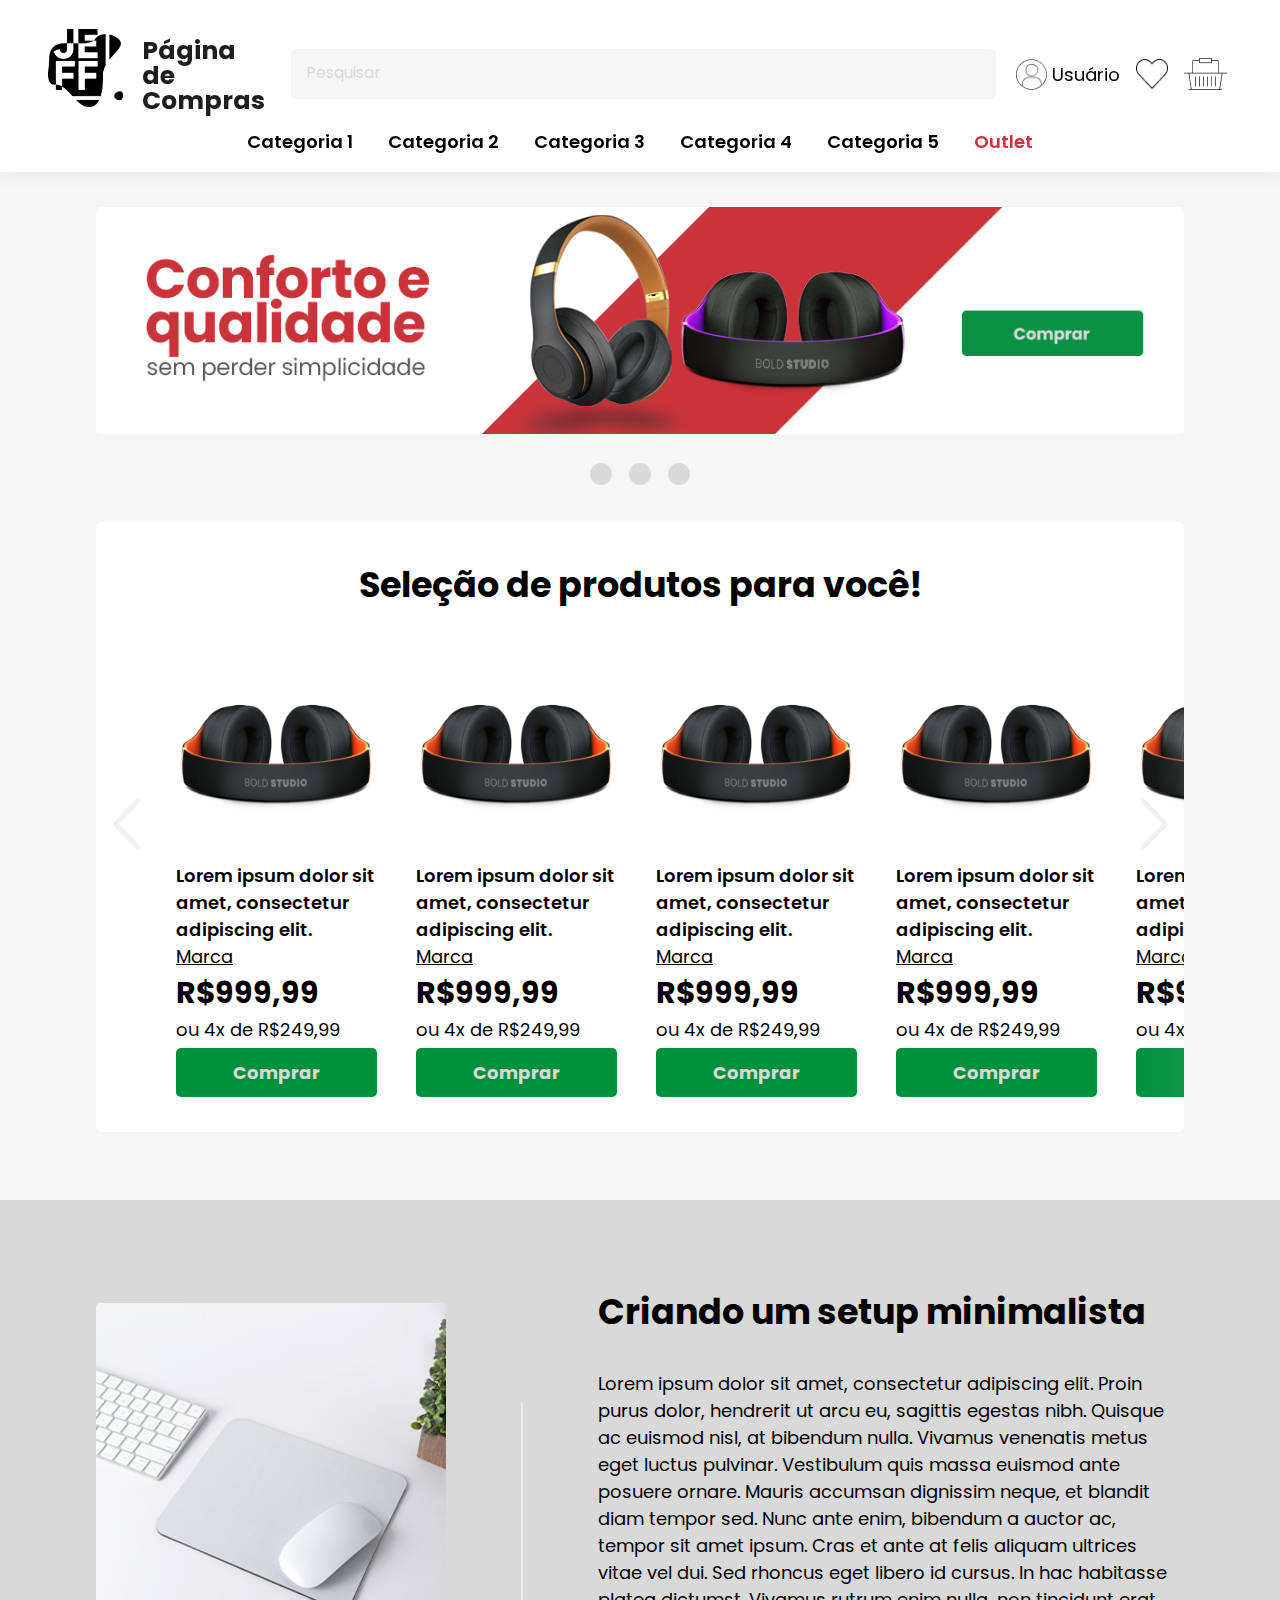
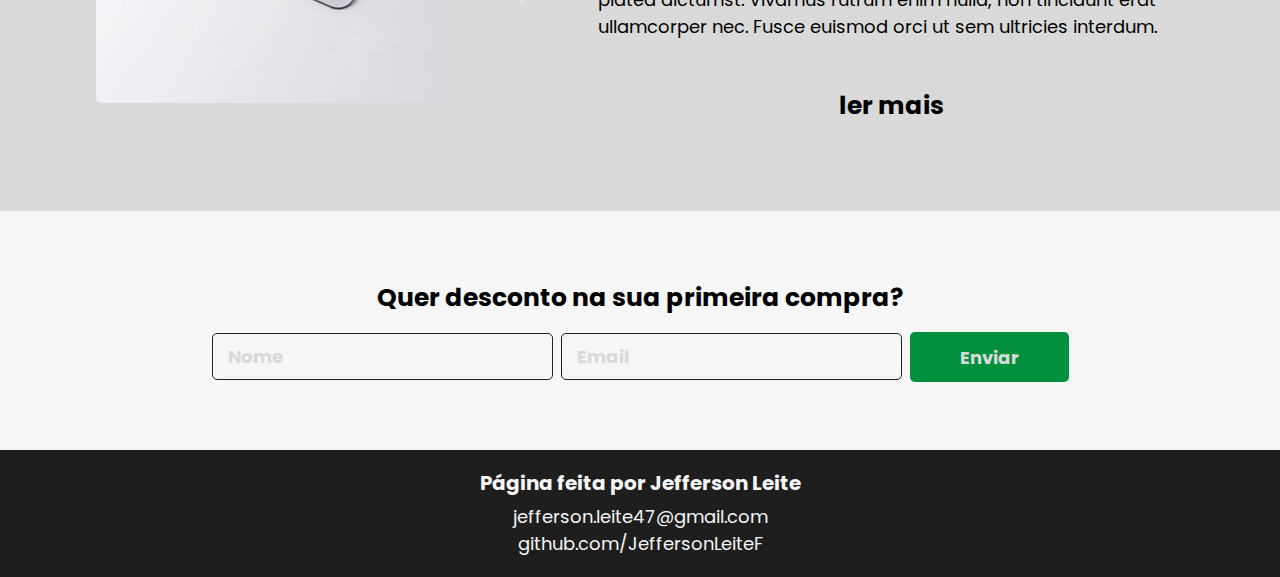
==== index.html @ b0ed4621 "Ajustes JS Banners Mobile" ====
<!DOCTYPE html>
<html lang="pt-br">
<head>
    <meta charset="utf-8">
    <meta name="viewport" content="width=device-width, initial-scale=1, maximum-scale=1.0">
    <link rel="stylesheet" type="text/css" href="style.css">
    <style>@import url('https://fonts.googleapis.com/css2?family=Poppins:display=swap');</style>
    <title>Projeto 2 - Ecommerce</title>
</head>
<body>
    <header>
        <div class="header-content">
            <img id="Logo" src="img/Logo Preta.png" alt="Logo Jeff" >
            <h1 id="Logo-txt">Página de Compras</h1>
            <button id="Menu-Mobile">Menu</button>
            <input type="text" id="Searchbar" placeholder="Pesquisar">
            <div class="header-content-right">
                <img src="img/user.png" alt="ícone usuário" id="User">
                <p id="User-txt">Usuário</p>        
                <img src="img/Favoritos.png" alt="ícone favoritos" id="Fav">
                <img src="img/Sacola.png" alt="ícone sacola" id="Sacola">
            </div>
        </div>
        <div class="nav-categorias">
            <nav id="nav">
                <ul>
                <li><a href="#" class="nav-item">Categoria 1</a></li>
                <li><a href="#" class="nav-item">Categoria 2</a></li>
                <li><a href="#" class="nav-item">Categoria 3</a></li>
                <li><a href="#" class="nav-item">Categoria 4</a></li>
                <li><a href="#" class="nav-item">Categoria 5</a></li>
                <li><a href="#" class="nav-item" id="outlet">Outlet</a></li>
                </ul>
            </nav>

        </div>
    </header>

    <section class="sliders">
        <div class="slides">
            <!-- Botões -->
            <input type="radio" name="radio-btn" id="radio1">
            <input type="radio" name="radio-btn" id="radio2">
            <input type="radio" name="radio-btn" id="radio3">
            

            <!-- Banners -->
            <div class="slide first">
                <img src="img/Banner-Home1.png" alt="Primeiro Banner">
            </div>
            <div class="slide">
                <img src="img/Banner-Home2.png" alt="Segundo Banner">
            </div>
            <div class="slide">
                <img src="img/Banner-Home3.png" alt="Terceiro Banner">
            </div>
            <!-- Navigation Manual -->
        <div class="navigation-manual">
            <label for="radio1" class="manual-btn1"></label>
            <label for="radio2" class="manual-btn2"></label>
            <label for="radio3" class="manual-btn3"></label>

        </div>

        </div>
    </section>

    <section class="sliders-m">
        <div class="slides-m">
            <!-- Botões -->
            <input type="radio" name="radio-btn" id="radio-m1">
            <input type="radio" name="radio-btn" id="radio-m2">
            <input type="radio" name="radio-btn" id="radio-m3">
            

            <!-- Banners Mobile -->
            <div class="slide-m first">
                <img src="img/Banner 1_Mobile.png" alt="Primeiro Banner">
            </div>
            <div class="slide-m">
                <img src="img/Banner 2_Mobile.png" alt="Segundo Banner">
            </div>
            <div class="slide-m">
                <img src="img/Banner 3_Mobile.png" alt="Terceiro Banner">
            </div>
            <!-- Navigation Manual -->
        <div class="navigation-manual-m">
            <label for="radio-m1" class="manual-btn1-m"></label>
            <label for="radio-m2" class="manual-btn2-m"></label>
            <label for="radio-m3" class="manual-btn3-m"></label>

        </div>

        </div>
    </section>
    <section class="pSlider">
        <h1>Seleção de produtos para você!</h1>
        <button class="prev"><img src="img/Seta_E.svg" alt=""></button>
        <button class="next"><img src="img/Seta_D.svg" alt=""></button>
        <!-- Carrossel de Produtos -->
    <div class="Carrossel">
        <div class="cProduct">
            <img src="img/Produto-Fone.png" alt="Imagem-Fone-produto">
            <h3 class="pNome">Lorem ipsum dolor sit amet, consectetur adipiscing elit.</h3>
            <h3 class="pMarca">Marca</h3>
            <h2 class="pPrice">R$999,99</h2>
            <p class="pParcel">ou 4x de R$249,99</p>
            <a href="#" class="pCTA">Comprar</a>
        </div>

        <div class="cProduct">
            <img src="img/Produto-Fone.png" alt="Imagem-Fone-produto">
            <h3 class="pNome">Lorem ipsum dolor sit amet, consectetur adipiscing elit.</h3>
            <h3 class="pMarca">Marca</h3>
            <h2 class="pPrice">R$999,99</h2>
            <p class="pParcel">ou 4x de R$249,99</p>
            <a href="#" class="pCTA">Comprar</a>
        </div>

        <div class="cProduct">
            <img src="img/Produto-Fone.png" alt="Imagem-Fone-produto">
            <h3 class="pNome">Lorem ipsum dolor sit amet, consectetur adipiscing elit.</h3>
            <h3 class="pMarca">Marca</h3>
            <h2 class="pPrice">R$999,99</h2>
            <p class="pParcel">ou 4x de R$249,99</p>
            <a href="#" class="pCTA">Comprar</a>
        </div>

        <div class="cProduct">
            <img src="img/Produto-Fone.png" alt="Imagem-Fone-produto">
            <h3 class="pNome">Lorem ipsum dolor sit amet, consectetur adipiscing elit.</h3>
            <h3 class="pMarca">Marca</h3>
            <h2 class="pPrice">R$999,99</h2>
            <p class="pParcel">ou 4x de R$249,99</p>
            <a href="#" class="pCTA">Comprar</a>
        </div>

        <div class="cProduct">
            <img src="img/Produto-Fone.png" alt="Imagem-Fone-produto">
            <h3 class="pNome">Lorem ipsum dolor sit amet, consectetur adipiscing elit.</h3>
            <h3 class="pMarca">Marca</h3>
            <h2 class="pPrice">R$999,99</h2>
            <p class="pParcel">ou 4x de R$249,99</p>
            <a href="#" class="pCTA">Comprar</a>
        </div>

        <div class="cProduct">
            <img src="img/Produto-Fone.png" alt="Imagem-Fone-produto">
            <h3 class="pNome">Lorem ipsum dolor sit amet, consectetur adipiscing elit.</h3>
            <h3 class="pMarca">Marca</h3>
            <h2 class="pPrice">R$999,99</h2>
            <p class="pParcel">ou 4x de R$249,99</p>
            <a href="#" class="pCTA">Comprar</a>
        </div>
        
        <div class="cProduct">
            <img src="img/Produto-Fone.png" alt="Imagem-Fone-produto">
            <h3 class="pNome">Lorem ipsum dolor sit amet, consectetur adipiscing elit.</h3>
            <h3 class="pMarca">Marca</h3>
            <h2 class="pPrice">R$999,99</h2>
            <p class="pParcel">ou 4x de R$249,99</p>
            <a href="#" class="pCTA">Comprar</a>
        </div>
        
        <div class="cProduct">
            <img src="img/Produto-Fone.png" alt="Imagem-Fone-produto">
            <h3 class="pNome">Lorem ipsum dolor sit amet, consectetur adipiscing elit.</h3>
            <h3 class="pMarca">Marca</h3>
            <h2 class="pPrice">R$999,99</h2>
            <p class="pParcel">ou 4x de R$249,99</p>
            <a href="#" class="pCTA">Comprar</a>
        </div>
    </div>
    </section>

<!-- Container de Blog -->
<section class="Blog-Container">
    <div class="Blog-Wrapper">
        <div class="Blog-Img">
            <img src="img/Banner-Content.png" alt="Imagem do Blog">
        </div>
        <div class="Blog-Line">
            <img src="img/Blog-line.svg" alt="Linha divisória do Blog">
        </div>
        <div class="Blog-TXT">
            <h1>Criando um setup minimalista</h1>
            <p>Lorem ipsum dolor sit amet, consectetur adipiscing elit. Proin purus dolor, hendrerit ut arcu eu, sagittis egestas nibh. Quisque ac euismod nisl, at bibendum nulla. Vivamus venenatis metus eget luctus pulvinar. Vestibulum quis massa euismod ante posuere ornare. Mauris accumsan dignissim neque, et blandit diam tempor sed. Nunc ante enim, bibendum a auctor ac, tempor sit amet ipsum. Cras et ante at felis aliquam ultrices vitae vel dui. Sed rhoncus eget libero id cursus. In hac habitasse platea dictumst. Vivamus rutrum enim nulla, non tincidunt erat ullamcorper nec. Fusce euismod orci ut sem ultricies interdum.</p>
            <a href="#">ler mais</a>
        </div>
    </div>
</section>
<!-- Formulário -->
<section class="Form-Container">
    <h2 class="Form-Tittle">Quer desconto na sua primeira compra?</h2>
    <div class="Form-Wrapper">
        <!-- <h2 class="Form-Tittle">Quer desconto na sua primeira compra?</h2> -->
        <input type="text" placeholder="Nome" class="Form-Name">
        <input type="text" placeholder="Email" class="Form-Email">
        <input type="submit" value="Enviar" class="Form-Button">
    </div>
</section>
<!-- Footer -->
<section class="Footer-Container">
    <h2 class="Footer-Tittle">Página feita por Jefferson Leite</h2>
    <h3>jefferson.leite47@gmail.com</h3>
    <h3>github.com/JeffersonLeiteF</h3>
</section>
<!-- Adição de JS -->
<script src="script.js"></script>
</body>
</html>
---- style.css ----
*{
    margin: 0;
    padding: 0;
    border: 0;
    font-family: 'Poppins', sans-serif;
}
html{
    font-size: 62.5%;
    scroll-behavior: smooth;
    background-color: #f6f6f6;
}
/* Header */
header{
    top: 0;
    width: 100%;
    background: #FFFFFF;
    box-shadow: 0px 4px 19px #0000000d;
    position: sticky;
    padding-bottom: 2px;
    z-index: 99999;
}
/* Header Principal */
.header-content{
    align-items: center;
    display: flex;
    justify-content: center;
}
#Logo{
    position: relative;
    width: 100%;
    max-width: 75px;    
    /* height: 100%; */
    margin-top: 22px;
    margin-left: 15px;
    margin-right: 0px;
}
#Logo-txt{
    position: relative;
    width: 100%;
    max-width: 130px;
    font-family: 'Poppins';
    font-style: normal;
    font-weight: 700;
    font-size: 25px;
    text-align: left;
    line-height: 25px;
    color: #1E1E1E;
    margin-left: 19px;
    margin-top: 38px;
}
#Menu-Mobile{
    display: none;
}
#Searchbar{
    position: relative;
    width: 100%;
    max-width: 675px;
    height: 100%;
    max-height: 50px;
    background-color: #f6f6f6;
    border-radius: 5px;
    border-color: none;
    padding: 15px;
    margin-top: 34px;
    margin-left: 19px;
}
#Searchbar::placeholder{
    font-family: 'Poppins';
    font-size: 1.6rem;
    color: #d9d9d9;
}
.header-content-right{
    display: flex;
    position: relative;
    justify-content: center;
    align-items: center;
    margin: 35px 16px 0;
    /* padding: 15px; */
    /* gap: 16px; */
    width: 100%;
    max-width: 220px;
}
#User{
    /* position: relative; */
    width: 31px;
    /* height: 31px; */
    /* margin-top: 35px; */
    margin-right: 5px;
}
#User-txt{
    /* position: relative; */
    font-family: 'Poppins';
    font-weight: 400;
    font-size: 1.8rem;
    /* line-height: 27px;
    margin-top: 35px;
    margin-left: 4.3px; */
    margin-right: 16px;
}
#Fav{
    /* position: relative; */
    width: 100%;
    /* height: 100%; */
    max-width: 32px;
    /* margin-top: 35px;
    margin-left: 16px; */
    margin-right: 16px;
}
#Sacola{
    /* position: relative; */
    width: 100%;
    height: 100%;
    max-width: 43px;
    max-height: 32px;
    /* margin-top: 35px;
    margin-left: 16px;
    margin-right: 15px; */
}
/* Categorias */
.nav-categorias{
    font-family: Poppins;
    margin: 15px 10px 15px;
}
.nav-categorias nav ul {
    display: flex;
    justify-content: center;
    list-style: none;
    flex-wrap: wrap;
    column-gap: 2.5rem;
}
.nav-categorias a{
    color: #000;
    text-decoration: none;
    font-size: 1.8rem;
    font-weight: 600;
    /* display: block; */
    padding: .5rem;
}
#outlet{
    color: #CB333B;
}
.nav-categorias a:hover{
    color: #3b3b3b;
    text-decoration: underline;
}
#outlet:hover{
    color: #881f24;
    text-decoration: underline;
}
.sliders{
    margin: 35px auto 0;
    max-width: 1200px;
    width: 85%;
    overflow: hidden;
}
.slides{
    width: 400%;
    display: flex;
}
.slides input{
    display: none;
}
.slide{
    width: 25%;
    position: relative;
    transition: 600ms ease-in-out;
}
.slide img{
    max-width: 1200px;
    width: 100%;
    border-radius: 5px;
}
.navigation-manual{
    position: absolute;
    max-width: 1200px;
    width: 85%;
    margin-top: 20%;
    display: flex;
    justify-content: center;
}
@media screen and (min-width: 1350px) {
  .navigation-manual {
   margin-top: 275px;
  }
}

.manual-btn1, .manual-btn2, .manual-btn3{
    border-radius: 100px;
    cursor: pointer;
    background-color: #d9d9d9;
    width: 22px;
    height: 22px;
    transition: 600ms;
}
.manual-btn1, .manual-btn2, .manual-btn3:not(:last-child){
    margin-right: 17px;
}
.manual-btn1:hover, .manual-btn2:hover, .manual-btn3:hover{
    background-color: #3b3b3b;
}
#radio1:checked ~ .first{
    margin-left: 0;
}
#radio2:checked ~ .first{
    margin-left: -25%;
}
#radio3:checked ~ .first{
    margin-left: -50%;
}
#radio1:checked ~ .navigation-manual .manual-btn1{
    background-color: #1E1E1E;
}
#radio2:checked ~ .navigation-manual .manual-btn2{
    background-color: #1E1E1E;
}
#radio3:checked ~ .navigation-manual .manual-btn3{
    background-color: #1E1E1E;
}
/* Banners Mobile */
.sliders-m{
    margin: 15px auto 0;
    max-width: 600px;
    width: 85%;
    overflow: hidden;
}
.slides-m{
    width: 400%;
    
    display: none;
}
.slides-m input{
    display: none;
}
.slide-m{
    width: 25%;
    position: relative;
    transition: 600ms ease-in-out;
}
.slide-m img{
    max-width: 1200px;
    width: 100%;
    border-radius: 5px;
}
.navigation-manual-m{
    position: absolute;
    max-width: 600px;
    width: 85%;
    margin-top: 118%;
    display: flex;
    justify-content: center;
}
.manual-btn1-m, .manual-btn2-m, .manual-btn3-m{
    border-radius: 100px;
    cursor: pointer;
    background-color: #d9d9d9;
    width: 22px;
    height: 22px;
    transition: 600ms;
}
.manual-btn1-m, .manual-btn2-m, .manual-btn3-m:not(:last-child){
    margin-right: 17px;
}
.manual-btn1-m:hover, .manual-btn2-m:hover, .manual-btn3-m:hover{
    background-color: #3b3b3b;
}
#radio-m1:checked ~ .first{
    margin-left: 0;
}
#radio-m2:checked ~ .first{
    margin-left: -25%;
}
#radio-m3:checked ~ .first{
    margin-left: -50%;
}
#radio-m1:checked ~ .navigation-manual-m .manual-btn1-m{
    background-color: #1E1E1E;
}
#radio-m2:checked ~ .navigation-manual-m .manual-btn2-m{
    background-color: #1E1E1E;
}
#radio-m3:checked ~ .navigation-manual-m .manual-btn3-m{
    background-color: #1E1E1E;
}
/* Carrossel Produtos */
.pSlider{
    background-color: #FFFFFF;
    border-radius: 5px;
    max-width: 1200px;
    width: 85%;
    /* max-height: 610px; */
    height: 610px;
    margin: 68px auto 0;
    padding-top: 0.1px;
    text-align: center;
    position: relative;
}
@media (min-width: 451px) and (max-width: 668px){
    .pSlider{
    height: 650px;
    }
}
.pSlider h1{
    font-family: 'Poppins';
    font-size: 3.5rem;
    line-height: 52.2px;
    margin: 37px 0 46px;
}
/* Carrossel de Produtos */
.Carrossel{
    position: relative;
    /* width: 1000px; */
    margin: 0 auto;
    gap: 40px;
    display: flex;
    /* justify-content: center; */
    overflow: hidden;
    transition-property: scroll-left;
    transition-duration: 600ms;
    transition-timing-function: ease-in-out;
    /* z-index: 0; */
   /*  padding-bottom: 27px; */
}
.cProduct{
    /* max-width: 250px;
    max-height: 447px; */
    width: 200px;
    height: 447px;
    /* padding: 50px; */
    /* margin: 0 40px; */
    display: inline-block;
}
.cProduct:first-child{
    margin-left: 80px;
}
.cProduct:last-child{
    margin-right: 80px;
}
.cProduct img{
    max-width: 200px;
    width: 100%;
}
.pNome{
    font-family: 'Poppins';
    font-size: 1.8rem;
    text-align: left;
    font-weight: 600;
}
.pMarca{
    font-family: 'Poppins';
    font-size: 1.8rem;
    text-align: left;
    font-weight: 400;
    text-decoration: underline;
    /* margin-top: -5px; */
}
.pPrice{
    font-family: 'Poppins';
    font-size: 3rem;
    text-align: left;
    font-weight: 700;
    /* margin-top: -10px; */
}
.pParcel{
    font-family: 'Poppins';
    font-size: 1.8rem;
    text-align: left;
    font-weight: 400;
    margin-bottom: 16px;
    /* margin-top: -10px; */
}
.pCTA{
    background-color: #00903E;
    padding: 12px 57px;
    color: #D9D9D9;
    font-family: 'Poppins';
    font-size: 18px;
    font-weight: 700;
    text-decoration: none;
    border-radius: 5px;
    transition: 600ms ease-in-out;
    /* margin-bottom: 15px; */
}
.pCTA:hover{
    background-color: #005022;
}
.next, .prev {
    cursor: pointer;
    position: absolute;
    height: 100%;
    width: 6rem;
    top: 50%;
    transform: translateY(-50%);
    border: none;
    z-index: 1;
    opacity: 0.05;
    transition: 600ms;
}
.prev {
    left: 0;
    background: linear-gradient(to right, #FFFFFF, transparent);
}
.next {
    right: 0;
    background: linear-gradient(to left, #FFFFFF, transparent);
}
.prev:hover, .next:hover{
    opacity: 1;
}
/* Blog */
.Blog-Container{
    margin-top: 68px;
    background-color: #D9D9D9;
    /* max-height: 572px;
    height: 100%; */
    width: 100%;
    padding-top: 86px;
    padding-bottom: 86px;
}
.Blog-Wrapper{
    display: flex;
    text-align: center;
    align-items: center;
    justify-content: center;
    margin: auto;
    max-width: 1200px;
    width: 85%;
    /* flex-wrap: wrap; */ /* Usar no media query */
}
.Blog-Img img{
    max-width: 350px;
    /* width: 100%; */
    border-radius: 5px;
    margin-right: 75px;
}
.Blog-Line{
    margin-right: 75px;    
}
.Blog-TXT{
    max-width: 668px;
    width: 100%;
    text-align: center;
    display: inline;
}
.Blog-TXT h1{
    font-family: 'Poppins';
    font-size: 3.5rem;
    font-weight: 700;
    line-height: 5.2rem;
    text-align: left;
    margin-bottom: 32px;
}
.Blog-TXT p{
    font-family: 'Poppins';
    font-size: 1.8rem;
    font-weight: 400;
    line-height: 2.7rem;
    text-align: left;
    max-width: 668px;
    width: 100%;
    margin-bottom: 47px;
}
.Blog-TXT a{
    color: #000;
    font-family: 'Poppins';
    font-size: 2.5rem;
    font-weight: 700;
    text-decoration: none;
    transition: all 600ms;
}
.Blog-TXT a:hover{
    color: #3b3b3b;
    text-decoration: underline;
}
/* Formulário */
.Form-Container{
    text-align: center;
    margin-top: 68px;
}
.Form-Wrapper{
    justify-content: center;
    align-items: center;
    max-width: 1200px;
    width: 85%;
    gap: 8px;
    display: inline-flex;
    /* flex-wrap: wrap; */
}
.Form-Tittle{
    color: #000;
    font-family: 'Poppins';
    font-size: 2.5rem;
    font-weight: 700;
    line-height: 3.7rem;
    margin-bottom: 1.6rem;
}
.Form-Name, .Form-Email{
    box-sizing: border-box;
    background-color: #f6f6f6;
    padding-top: 15px;
    padding-bottom: 10px;
    padding-left: 15px;
    border: 0.1rem solid #1E1E1E;
    border-radius: 5px;
    max-width: 341px;
    max-height: 50px;
    width: 100%;
    height: 100%;
    line-height: 50px;
}
.Form-Name::placeholder, .Form-Email::placeholder{
    font-family: 'Poppins';
    font-size: 1.8rem;
    color: #d9d9d9;
    font-weight: 700;
}
.Form-Button{
    box-sizing: border-box;
    padding: 12px 50px;
    background-color: #00903E;
    color: #d9d9d9;
    font-family: 'Poppins';
    font-size: 1.8rem;
    font-weight: 700;
    /* line-height: 2.7rem; */
    transition: 600ms;
    border-radius: 5px;
    cursor: pointer;
    max-height: 50px;
    height: 100%;
}
.Form-Button:hover{
    background-color: #005022;
}
/* Footer */
.Footer-Container{
    background-color: #1E1E1E;
    text-align: center;
    padding: 20px;
    margin-top: 68px;
}
.Footer-Container h2, .Footer-Container h3{
    color: #f6f6f6;
}
.Footer-Tittle{
    font-family: 'Poppins';
    font-size: 2rem;
    font-weight: 700;
    line-height: 2.7rem;
    margin-bottom: 6px;
}
.Footer-Container h3{
    font-family: 'Poppins';
    font-size: 1.8rem;
    font-weight: 400;
    line-height: 2.7rem;
}
/* Responsivo */
@media (max-width: 1000px){
    .Blog-Img, .Blog-Line{
        display: none;
    }
    .Blog-TXT h1{
        font-family: 'Poppins';
        font-size: 3.5rem;
        font-weight: 700;
        line-height: 5.2rem;
        text-align: center;
        /* margin-bottom: 32px; */
        margin: 0 10px 32px;
    }
    .Blog-TXT p{
        font-family: 'Poppins';
        font-size: 1.8rem;
        font-weight: 400;
        line-height: 2.7rem;
        text-align: left;
        max-width: 668px;
        width: 100%;
        margin-bottom: 47px;
    }
    .Blog-TXT a{
        color: #000;
        font-family: 'Poppins';
        font-size: 2.5rem;
        font-weight: 700;
        text-decoration: none;
        transition: all 600ms;
    }
}
@media (max-width: 655px){
    .header-content{
        flex-wrap: wrap;
    }
    .header-content-right{
        display: none;
    }
    #Logo{
        margin-left: auto;
    }
    #Logo-txt{
        margin-right: auto;
    }
    #Menu-Mobile{
        display: block;
        right: 0;
        margin: 34px auto 0;
        padding: 5px;
        background: none;
        font-family: 'Poppins';
        font-size: 1.6rem;
        font-weight: 500;
    }
    #Searchbar{
        width: 85%;
        max-width: 400px;
        margin: 25px 19px 15px;
    }
    .nav-categorias{
        display: none;  
    }
    header.menu-active .nav-categorias {
        display: flex;
        margin: 0 auto 10px;
        width: 100%;
        top: 100px;
        text-align: center;
    }
    header.menu-active .nav-categorias li{
        padding: 5px;
        width: 100vw;
    }
    header.menu-active #Searchbar {
        display: none;
    }
    header.menu-active .header-content-right{
        display: flex;
        justify-content: center;
        align-items: center;
        margin: 0 100% 0;
        margin-top: 15px;
        margin-bottom: 15px;
        padding: 0;
    }
    .sliders{
        display: none;
    }
    .slides-m{
        display: flex;
    }
}
@media (max-width: 600px){
    .Form-Container{
        text-align: center;
        margin-top: 68px;
    }
    .Form-Wrapper{
        justify-content: center;
        align-items: center;
        max-width: 1200px;
        width: 85%;
        gap: 8px;
        display: inline-flex;
        flex-wrap: wrap;
    }
    .Form-Tittle{
        margin: 0 10px 32px;
    }
}
@media (max-width: 450px){
    .pSlider h1{
        font-family: 'Poppins';
        font-size: 2.5rem;
        line-height: 3rem;
        margin: 37px 15px 46px;
    }
    .cProduct:first-child{
        margin-left: 40px;
    }
    .cProduct:last-child{
        margin-right: 40px;
    }
    .next, .prev {
        cursor: pointer;
        position: absolute;
        height: 100%;
        width: 3rem;
        top: 50%;
        transform: translateY(-50%);
        border: none;
        z-index: 1;
        opacity: 0.05;
        transition: 600ms;
        /* scale: 50%; */
    }
}
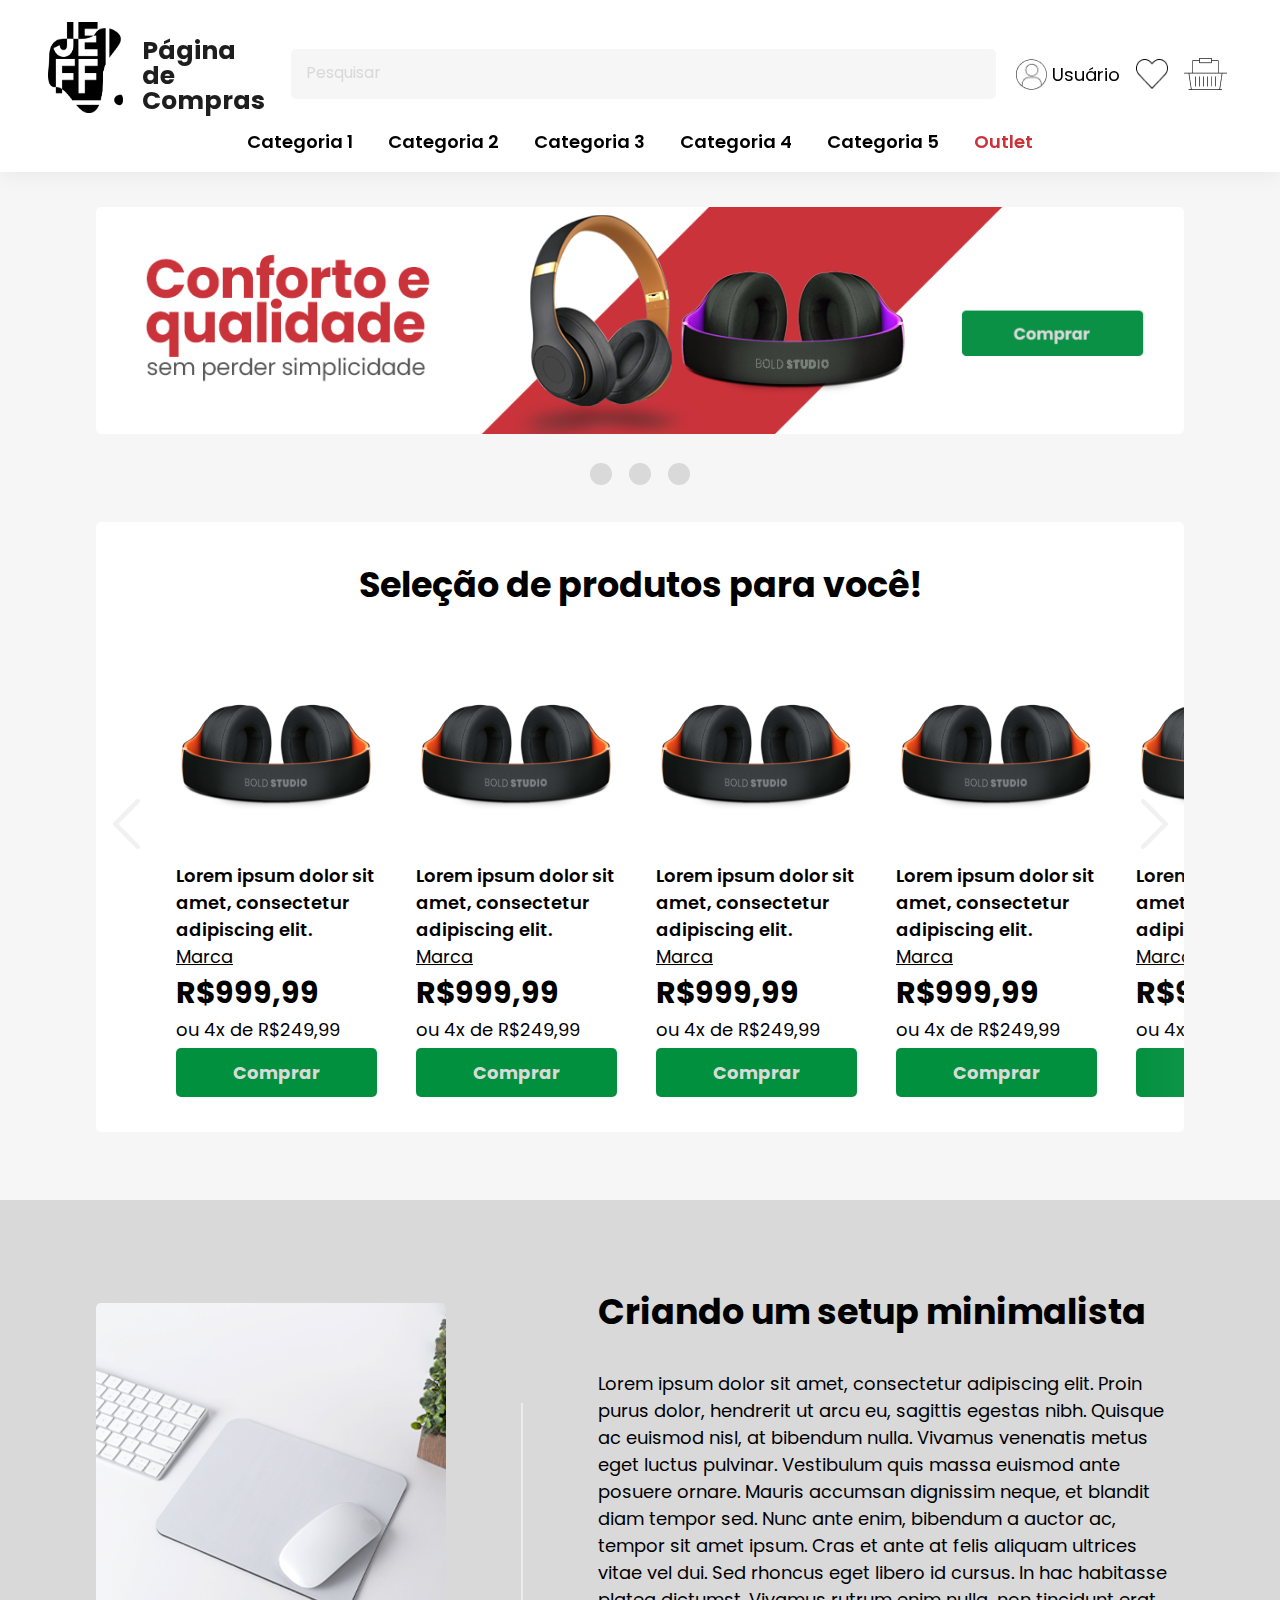
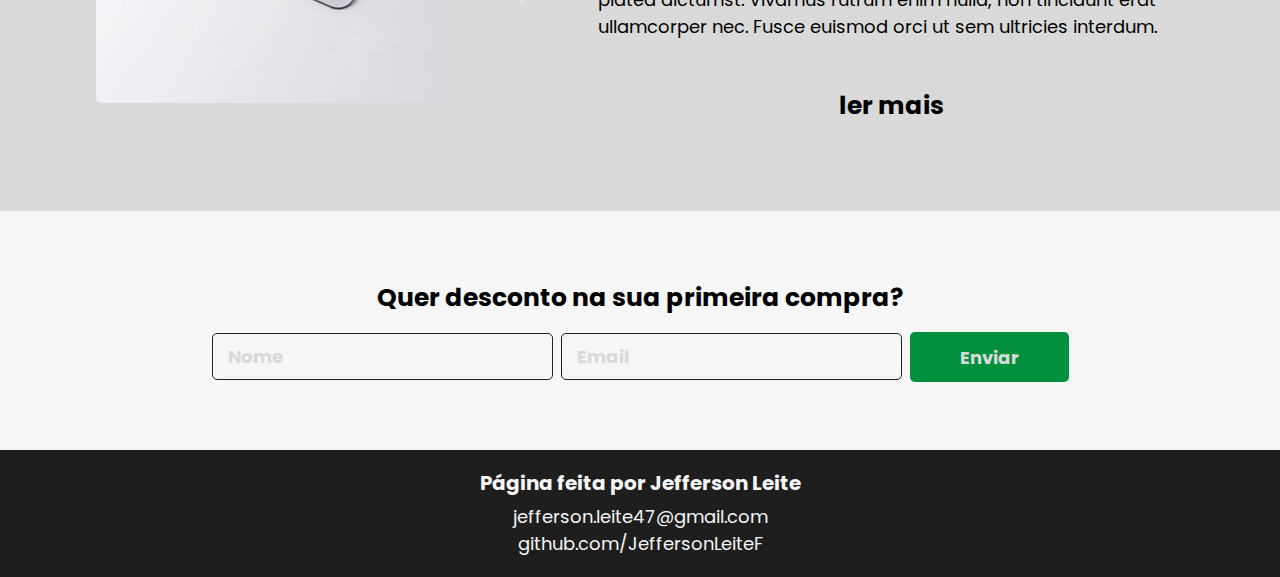
==== commit b236d44b: "Reestruturação e otimização de algumas linhas." ====
--- a/index.html
+++ b/index.html
@@ -10,8 +10,10 @@
 <body>
     <header>
         <div class="header-content">
-            <img id="Logo" src="img/Logo Preta.png" alt="Logo Jeff" >
-            <h1 id="Logo-txt">Página de Compras</h1>
+            <div class="Logo-Group">
+                <img id="Logo" src="img/Logo Preta.png" alt="Logo Jeff" >
+                <h1 id="Logo-txt">Página de Compras</h1>
+            </div>
             <button id="Menu-Mobile">Menu</button>
             <input type="text" id="Searchbar" placeholder="Pesquisar">
             <div class="header-content-right">
@@ -193,7 +195,6 @@
 <section class="Form-Container">
     <h2 class="Form-Tittle">Quer desconto na sua primeira compra?</h2>
     <div class="Form-Wrapper">
-        <!-- <h2 class="Form-Tittle">Quer desconto na sua primeira compra?</h2> -->
         <input type="text" placeholder="Nome" class="Form-Name">
         <input type="text" placeholder="Email" class="Form-Email">
         <input type="submit" value="Enviar" class="Form-Button">
--- a/style.css
+++ b/style.css
@@ -25,17 +25,24 @@
     display: flex;
     justify-content: center;
 }
-#Logo{
-    position: relative;
-    width: 100%;
-    max-width: 75px;    
-    /* height: 100%; */
+.Logo-Group{
+    display: flex;
+    position: relative;
+    cursor: pointer;
+    width: 100%;
+    max-width: 224px;
     margin-top: 22px;
     margin-left: 15px;
-    margin-right: 0px;
+}
+#Logo{
+    position: relative;
+    cursor: pointer;
+    width: 100%;
+    max-width: 75px;
 }
 #Logo-txt{
     position: relative;
+    cursor: pointer;
     width: 100%;
     max-width: 130px;
     font-family: 'Poppins';
@@ -46,7 +53,7 @@
     line-height: 25px;
     color: #1E1E1E;
     margin-left: 19px;
-    margin-top: 38px;
+    margin-top: 16px;
 }
 #Menu-Mobile{
     display: none;
@@ -83,6 +90,7 @@
 #User{
     /* position: relative; */
     width: 31px;
+    cursor: pointer;
     /* height: 31px; */
     /* margin-top: 35px; */
     margin-right: 5px;
@@ -90,6 +98,7 @@
 #User-txt{
     /* position: relative; */
     font-family: 'Poppins';
+    cursor: pointer;
     font-weight: 400;
     font-size: 1.8rem;
     /* line-height: 27px;
@@ -100,6 +109,7 @@
 #Fav{
     /* position: relative; */
     width: 100%;
+    cursor: pointer;
     /* height: 100%; */
     max-width: 32px;
     /* margin-top: 35px;
@@ -108,6 +118,7 @@
 }
 #Sacola{
     /* position: relative; */
+    cursor: pointer;
     width: 100%;
     height: 100%;
     max-width: 43px;
@@ -424,11 +435,9 @@
     margin: auto;
     max-width: 1200px;
     width: 85%;
-    /* flex-wrap: wrap; */ /* Usar no media query */
 }
 .Blog-Img img{
     max-width: 350px;
-    /* width: 100%; */
     border-radius: 5px;
     margin-right: 75px;
 }
@@ -483,7 +492,6 @@
     width: 85%;
     gap: 8px;
     display: inline-flex;
-    /* flex-wrap: wrap; */
 }
 .Form-Tittle{
     color: #000;
@@ -521,7 +529,6 @@
     font-family: 'Poppins';
     font-size: 1.8rem;
     font-weight: 700;
-    /* line-height: 2.7rem; */
     transition: 600ms;
     border-radius: 5px;
     cursor: pointer;
@@ -565,7 +572,6 @@
         font-weight: 700;
         line-height: 5.2rem;
         text-align: center;
-        /* margin-bottom: 32px; */
         margin: 0 10px 32px;
     }
     .Blog-TXT p{
@@ -590,24 +596,29 @@
 @media (max-width: 655px){
     .header-content{
         flex-wrap: wrap;
+        align-items: center;
     }
     .header-content-right{
         display: none;
     }
-    #Logo{
+    .Logo-Group{
+        scale: 0.8;
+        margin-left: 5px;
+    }
+    /* #Logo{
         margin-left: auto;
     }
     #Logo-txt{
         margin-right: auto;
-    }
+    } */
     #Menu-Mobile{
         display: block;
         right: 0;
-        margin: 34px auto 0;
+        margin: 20px auto 0;
         padding: 5px;
         background: none;
         font-family: 'Poppins';
-        font-size: 1.6rem;
+        font-size: 1.8rem;
         font-weight: 500;
     }
     #Searchbar{
@@ -623,11 +634,14 @@
         margin: 0 auto 10px;
         width: 100%;
         top: 100px;
-        text-align: center;
+        text-align: right;
     }
     header.menu-active .nav-categorias li{
         padding: 5px;
-        width: 100vw;
+        width: 90vw;
+    }
+    header.menu-active .nav-categorias a {
+        font-size: 2rem;
     }
     header.menu-active #Searchbar {
         display: none;
@@ -640,7 +654,14 @@
         margin-top: 15px;
         margin-bottom: 15px;
         padding: 0;
-    }
+        scale: 1.2;
+    }
+    #User-txt{
+        display: none;
+    }
+    #User, #Fav{
+        margin-right: 16px;
+    }    
     .sliders{
         display: none;
     }
@@ -652,6 +673,7 @@
     .Form-Container{
         text-align: center;
         margin-top: 68px;
+        
     }
     .Form-Wrapper{
         justify-content: center;
@@ -661,9 +683,10 @@
         gap: 8px;
         display: inline-flex;
         flex-wrap: wrap;
+        gap: 15px;
     }
     .Form-Tittle{
-        margin: 0 10px 32px;
+        margin: 0 10px 15px;
     }
 }
 @media (max-width: 450px){
@@ -690,6 +713,5 @@
         z-index: 1;
         opacity: 0.05;
         transition: 600ms;
-        /* scale: 50%; */
     }
 }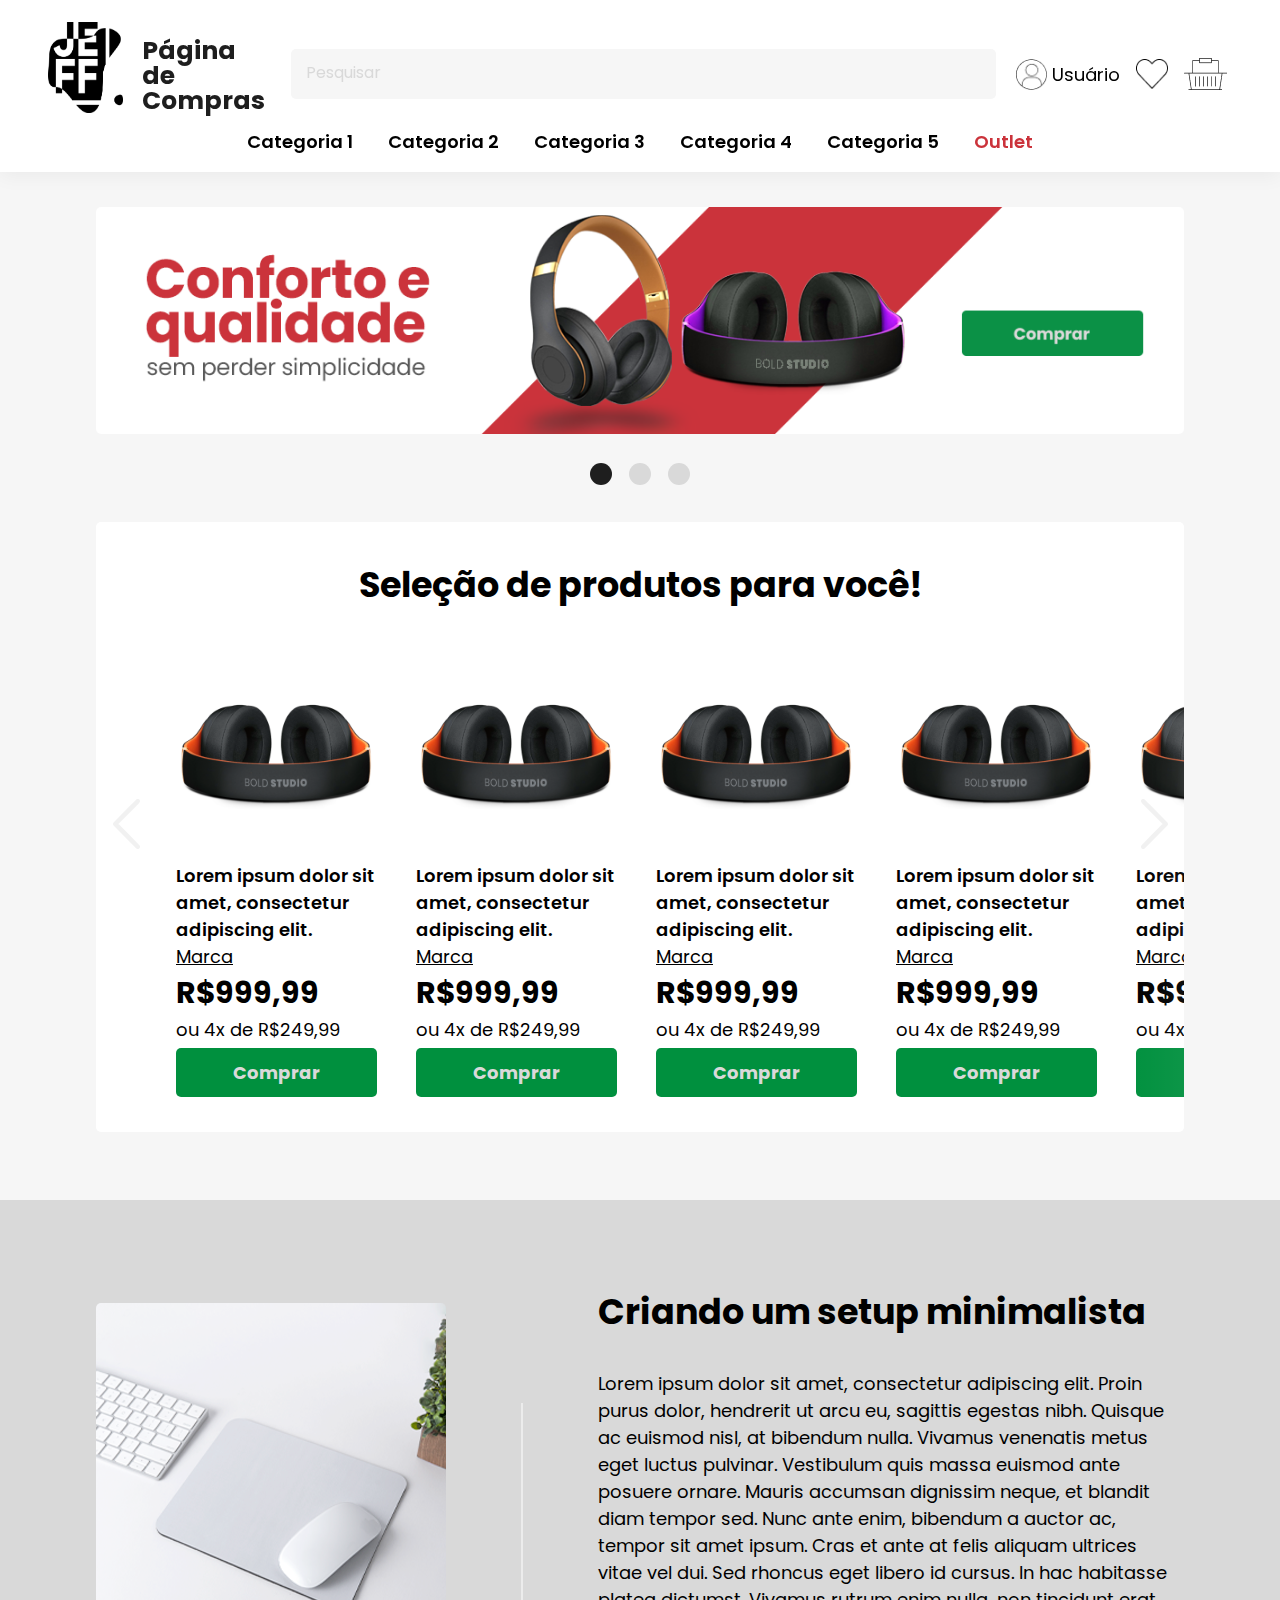
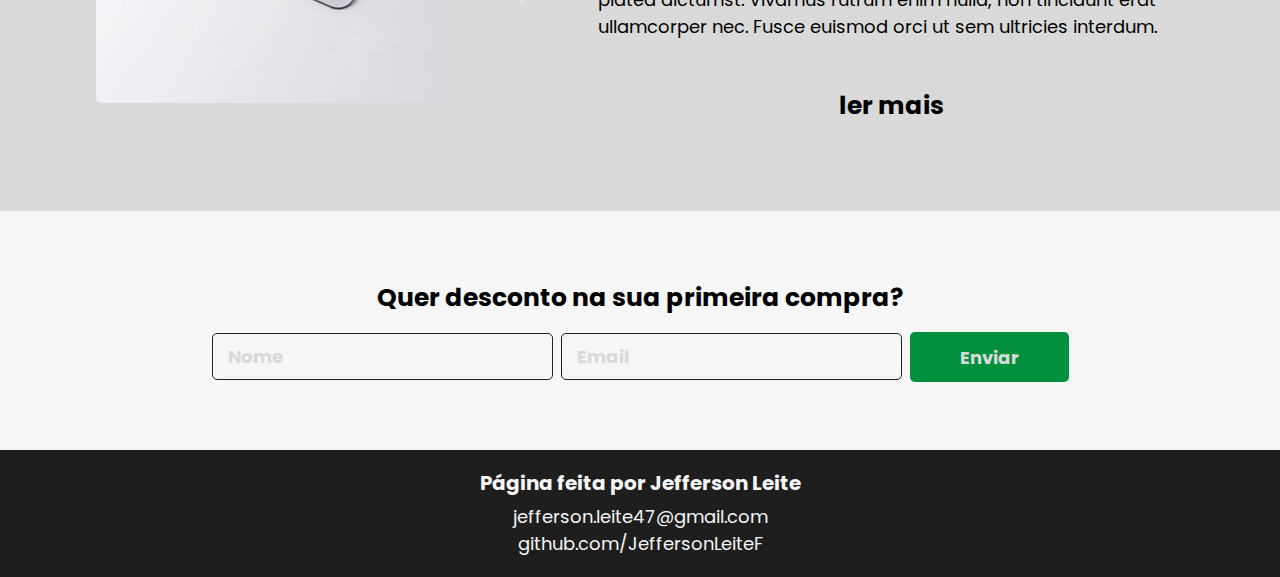
==== commit 1e5fe4a8: "Problema de Banner Resolvido" ====
--- a/index.html
+++ b/index.html
@@ -14,7 +14,9 @@
                 <img id="Logo" src="img/Logo Preta.png" alt="Logo Jeff" >
                 <h1 id="Logo-txt">Página de Compras</h1>
             </div>
-            <button id="Menu-Mobile">Menu</button>
+            <button id="Menu-Mobile">Menu
+                <span id="Hamburger"></span>
+            </button>
             <input type="text" id="Searchbar" placeholder="Pesquisar">
             <div class="header-content-right">
                 <img src="img/user.png" alt="ícone usuário" id="User">
@@ -41,9 +43,9 @@
     <section class="sliders">
         <div class="slides">
             <!-- Botões -->
-            <input type="radio" name="radio-btn" id="radio1">
-            <input type="radio" name="radio-btn" id="radio2">
-            <input type="radio" name="radio-btn" id="radio3">
+            <input type="radio" name="radio-btn-d" id="radio-d1">
+            <input type="radio" name="radio-btn-d" id="radio-d2">
+            <input type="radio" name="radio-btn-d" id="radio-d3">
             
 
             <!-- Banners -->
@@ -58,21 +60,22 @@
             </div>
             <!-- Navigation Manual -->
         <div class="navigation-manual">
-            <label for="radio1" class="manual-btn1"></label>
-            <label for="radio2" class="manual-btn2"></label>
-            <label for="radio3" class="manual-btn3"></label>
-
-        </div>
-
-        </div>
+            <label for="radio-d1" class="manual-btn1-d"></label>
+            <label for="radio-d2" class="manual-btn2-d"></label>
+            <label for="radio-d3" class="manual-btn3-d"></label>
+
+        </div>
+
+        </div>
+        <!-- <script src="js/banner-home_Desk.js"></script> -->
     </section>
 
     <section class="sliders-m">
         <div class="slides-m">
             <!-- Botões -->
-            <input type="radio" name="radio-btn" id="radio-m1">
-            <input type="radio" name="radio-btn" id="radio-m2">
-            <input type="radio" name="radio-btn" id="radio-m3">
+            <input type="radio" name="radio-btn-m" id="radio-m1">
+            <input type="radio" name="radio-btn-m" id="radio-m2">
+            <input type="radio" name="radio-btn-m" id="radio-m3">
             
 
             <!-- Banners Mobile -->
@@ -94,6 +97,7 @@
         </div>
 
         </div>
+        <!-- <script src="js/banner-home_Mobile.js"></script> -->
     </section>
     <section class="pSlider">
         <h1>Seleção de produtos para você!</h1>
@@ -207,6 +211,6 @@
     <h3>github.com/JeffersonLeiteF</h3>
 </section>
 <!-- Adição de JS -->
-<script src="script.js"></script>
+<script src="js/script.js"></script>
 </body>
 </html>--- a/style.css
+++ b/style.css
@@ -195,7 +195,7 @@
   }
 }
 
-.manual-btn1, .manual-btn2, .manual-btn3{
+.manual-btn1-d, .manual-btn2-d, .manual-btn3-d{
     border-radius: 100px;
     cursor: pointer;
     background-color: #d9d9d9;
@@ -203,28 +203,28 @@
     height: 22px;
     transition: 600ms;
 }
-.manual-btn1, .manual-btn2, .manual-btn3:not(:last-child){
+.manual-btn1-d, .manual-btn2-d, .manual-btn3-d:not(:last-child){
     margin-right: 17px;
 }
-.manual-btn1:hover, .manual-btn2:hover, .manual-btn3:hover{
+.manual-btn1-d:hover, .manual-btn2-d:hover, .manual-btn3-d:hover{
     background-color: #3b3b3b;
 }
-#radio1:checked ~ .first{
+#radio-d1:checked ~ .first{
     margin-left: 0;
 }
-#radio2:checked ~ .first{
+#radio-d2:checked ~ .first{
     margin-left: -25%;
 }
-#radio3:checked ~ .first{
+#radio-d3:checked ~ .first{
     margin-left: -50%;
 }
-#radio1:checked ~ .navigation-manual .manual-btn1{
+#radio-d1:checked ~ .navigation-manual .manual-btn1-d{
     background-color: #1E1E1E;
 }
-#radio2:checked ~ .navigation-manual .manual-btn2{
+#radio-d2:checked ~ .navigation-manual .manual-btn2-d{
     background-color: #1E1E1E;
 }
-#radio3:checked ~ .navigation-manual .manual-btn3{
+#radio-d3:checked ~ .navigation-manual .manual-btn3-d{
     background-color: #1E1E1E;
 }
 /* Banners Mobile */
@@ -319,25 +319,17 @@
 /* Carrossel de Produtos */
 .Carrossel{
     position: relative;
-    /* width: 1000px; */
     margin: 0 auto;
     gap: 40px;
     display: flex;
-    /* justify-content: center; */
     overflow: hidden;
     transition-property: scroll-left;
     transition-duration: 600ms;
     transition-timing-function: ease-in-out;
-    /* z-index: 0; */
-   /*  padding-bottom: 27px; */
 }
 .cProduct{
-    /* max-width: 250px;
-    max-height: 447px; */
     width: 200px;
     height: 447px;
-    /* padding: 50px; */
-    /* margin: 0 40px; */
     display: inline-block;
 }
 .cProduct:first-child{
@@ -362,14 +354,12 @@
     text-align: left;
     font-weight: 400;
     text-decoration: underline;
-    /* margin-top: -5px; */
 }
 .pPrice{
     font-family: 'Poppins';
     font-size: 3rem;
     text-align: left;
     font-weight: 700;
-    /* margin-top: -10px; */
 }
 .pParcel{
     font-family: 'Poppins';
@@ -377,7 +367,6 @@
     text-align: left;
     font-weight: 400;
     margin-bottom: 16px;
-    /* margin-top: -10px; */
 }
 .pCTA{
     background-color: #00903E;
@@ -389,7 +378,6 @@
     text-decoration: none;
     border-radius: 5px;
     transition: 600ms ease-in-out;
-    /* margin-bottom: 15px; */
 }
 .pCTA:hover{
     background-color: #005022;
@@ -421,8 +409,6 @@
 .Blog-Container{
     margin-top: 68px;
     background-color: #D9D9D9;
-    /* max-height: 572px;
-    height: 100%; */
     width: 100%;
     padding-top: 86px;
     padding-bottom: 86px;
@@ -604,22 +590,45 @@
     .Logo-Group{
         scale: 0.8;
         margin-left: 5px;
-    }
-    /* #Logo{
-        margin-left: auto;
-    }
-    #Logo-txt{
         margin-right: auto;
-    } */
+    }
     #Menu-Mobile{
-        display: block;
-        right: 0;
-        margin: 20px auto 0;
+        display: flex;
+        /* right: 0; */
+        margin: 2rem 0 0;
         padding: 5px;
         background: none;
         font-family: 'Poppins';
         font-size: 1.8rem;
         font-weight: 500;
+        margin-right: 19px;
+        gap: 1rem;
+    }
+    #Hamburger{
+        margin-top: .4rem;
+        display: block;
+        width: 20px;
+        border-top: 2px solid;
+    }
+    #Hamburger::after ,#Hamburger::before{
+        content: '';
+        display: block;
+        width: 20px;
+        height: 2px;
+        background: currentColor;
+        margin-top: 5px;
+        transition: 300ms;
+        position: relative;
+    }
+    header.menu-active #Hamburger{
+        border-top-color: transparent;
+    }
+    header.menu-active #Hamburger::before{
+        transform: rotate(135deg);
+    }
+    header.menu-active #Hamburger::after{
+        transform: rotate(-135deg);
+        top: -7px;
     }
     #Searchbar{
         width: 85%;
@@ -627,18 +636,18 @@
         margin: 25px 19px 15px;
     }
     .nav-categorias{
-        display: none;  
+        display: none;
     }
     header.menu-active .nav-categorias {
         display: flex;
         margin: 0 auto 10px;
         width: 100%;
         top: 100px;
-        text-align: right;
+        text-align: right;        
     }
     header.menu-active .nav-categorias li{
         padding: 5px;
-        width: 90vw;
+        width: 90vw;   
     }
     header.menu-active .nav-categorias a {
         font-size: 2rem;
@@ -667,6 +676,9 @@
     }
     .slides-m{
         display: flex;
+    }
+    .Carrossel{
+        overflow-x: auto;
     }
 }
 @media (max-width: 600px){
@@ -714,4 +726,17 @@
         opacity: 0.05;
         transition: 600ms;
     }
+}
+@media (max-width: 300px){
+    .header-content{
+        padding-left: 0;
+    }
+    .Logo-Group{
+        scale: 0.6;
+        margin: .2rem 0 0;
+    }
+    #Menu-Mobile{
+        scale: 0.8;
+        margin: 0;
+    }
 }